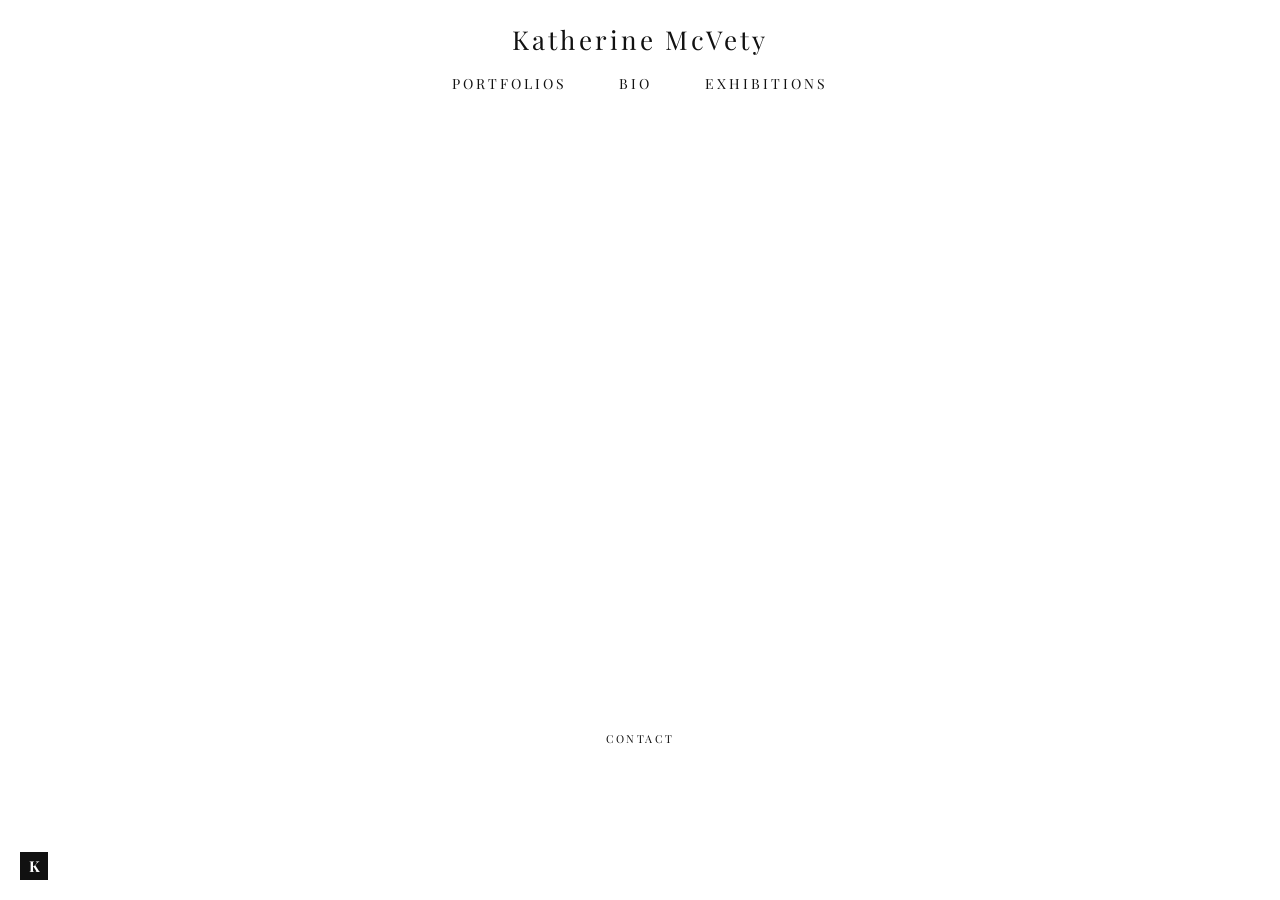
==== index.html @ 4f01858c "Add files via upload" ====
<!DOCTYPE html>
<html lang="en">
<head>
  <meta charset="UTF-8" />
  <meta name="viewport" content="width=device-width, initial-scale=1.0" />
  <title>Katherine McVety</title>
  <link rel="preconnect" href="https://fonts.googleapis.com" />
  <link rel="preconnect" href="https://fonts.gstatic.com" crossorigin />
  <link href="https://fonts.googleapis.com/css2?family=Playfair+Display:wght@400;700&display=swap" rel="stylesheet" />
  <link rel="stylesheet" href="css/style.css" />
  <link rel="icon" type="image/jpeg" href="assets/favicon.jpg" />
</head>
<body class="index-page">

  <a href="/" class="logo" title="Katherine McVety"><span>K</span></a>

  <header class="site-header">
    <a href="/" class="site-title">Katherine McVety</a>
    <ul class="nav-links">
      <li><a href="/portfolios/">Portfolios</a></li>
      <li><a href="/bio/">Bio</a></li>
      <li><a href="exhibitions.pdf" target="_blank">Exhibitions</a></li>
    </ul>
  </header>

  <div class="index-content page-content">
    <div class="featured-photo" id="featuredPhoto">
      <img id="featuredImg" src="" alt="Featured photograph" onclick="openLightbox(this.src, '', [])" />
    </div>
    <div class="contact-line">
      <button onclick="copyEmail()">Contact</button>
      <span class="copy-confirm" id="copyConfirm">Email copied</span>
    </div>
  </div>

  <div class="lightbox" id="lightbox">
    <span class="lightbox-close" id="lightboxClose">&times;</span>
    <button class="lightbox-arrow prev" id="lightboxPrev">&#8249;</button>
    <div class="lightbox-inner" id="lightboxInner">
      <img id="lightboxImg" src="" alt="" />
      <span class="lightbox-caption" id="lightboxCaption"></span>
    </div>
    <button class="lightbox-arrow next" id="lightboxNext">&#8250;</button>
  </div>

  <script src="js/main.js"></script>
  <script src="js/slideshow.js"></script>
</body>
</html>
---- css/style.css ----
/* Katherine McVety — stylesheet */

/* base */

*, *::before, *::after {
  box-sizing: border-box;
  margin: 0;
  padding: 0;
}

html {
  font-size: 125%;
  height: 100%;
  overflow-y: scroll; /* keeps nav width stable between pages */
}

body {
  height: 100%;
  background: #ffffff;
  color: #111111;
  font-family: 'Playfair Display', Georgia, serif;
  -webkit-font-smoothing: antialiased;
}


/* logo (bottom-left K square) */

.logo {
  position: fixed;
  bottom: 20px;
  left: 20px;
  width: 28px;
  height: 28px;
  background: #111111;
  display: flex;
  align-items: center;
  justify-content: center;
  text-decoration: none;
  z-index: 100;
}

.logo span {
  color: #ffffff;
  font-family: 'Playfair Display', Georgia, serif;
  font-size: 15px;
  font-weight: 700;
  line-height: 1;
  user-select: none;
}


/* nav header — fixed, same on every page */

.site-header {
  position: fixed;
  top: 0;
  left: 0;
  right: 0;
  z-index: 50;
  display: flex;
  flex-direction: column;
  align-items: center;
  padding: 22px 60px 14px;
  background: #ffffff;
}

.site-header .site-title {
  font-size: 26px;
  font-weight: 400;
  letter-spacing: 0.12em;
  text-decoration: none;
  color: #111111;
  margin-bottom: 10px;
}

.site-header .nav-links {
  display: flex;
  gap: 52px;
  list-style: none;
}

.site-header .nav-links a {
  font-size: 14px;
  letter-spacing: 0.22em;
  text-transform: uppercase;
  text-decoration: none;
  color: #111111;
  padding-bottom: 2px;
}

.site-header .nav-links a:hover,
.site-header .nav-links a.active {
  border-bottom-color: #111111;
}


/* home page */

.index-page {
  overflow: hidden;
  height: 100vh;
  display: flex;
  flex-direction: column;
}

.index-content {
  margin-top: 88px;
  flex: 1;
  display: flex;
  flex-direction: column;
  align-items: center;
  justify-content: center;
}

.featured-photo {
  position: relative;
  display: flex;
  justify-content: center;
  align-items: center;
  width: 100%;
  min-height: 52vh;
  margin-bottom: 40px;
}

.featured-photo img {
  position: absolute;
  max-height: 52vh;
  max-width: 72vw;
  width: auto;
  height: auto;
  display: block;
  cursor: pointer;
}

.contact-line {
  font-size: 11px;
  letter-spacing: 0.22em;
  text-transform: uppercase;
  color: #111111;
  text-align: center;
  display: flex;
  flex-direction: column;
  align-items: center;
  gap: 6px;
}

.contact-line button {
  background: none;
  border: none;
  font-family: inherit;
  font-size: inherit;
  letter-spacing: inherit;
  text-transform: inherit;
  color: inherit;
  cursor: pointer;
  padding: 0;
}

.copy-confirm {
  font-size: 10px;
  letter-spacing: 0.1em;
  color: #cccccc;
  opacity: 0;
  transition: opacity 0.3s ease;
}

.copy-confirm.show {
  opacity: 1;
}


/* inner pages (portfolios, bio) */

.page-body {
  padding-top: 100px;
  min-height: 100vh;
}

.portfolios-page {
  padding: 48px 80px 100px;
}


/* portfolios */

.portfolio-section {
  margin-bottom: 72px;
}

.portfolio-section h2 {
  font-size: 11px;
  font-weight: 400;
  letter-spacing: 0.26em;
  text-transform: uppercase;
  margin-bottom: 14px;
  color: #111111;
}

.portfolio-divider {
  border: none;
  border-top: 1px solid #e0e0e0;
  margin-bottom: 22px;
}

.portfolio-item.hidden {
  display: none;
}

.portfolio-grid {
  display: grid;
  grid-template-columns: repeat(5, 1fr);
  gap: 10px;
}

@media (max-width: 1100px) { .portfolio-grid { grid-template-columns: repeat(4, 1fr); } }
@media (max-width: 860px)  { .portfolio-grid { grid-template-columns: repeat(3, 1fr); } }
@media (max-width: 580px)  { .portfolio-grid { grid-template-columns: repeat(2, 1fr); } }
@media (max-width: 380px)  { .portfolio-grid { grid-template-columns: 1fr; } }

.portfolio-item {
  display: block;
  cursor: pointer;
  width: 100%;
}

/* placeholder shown before the image loads */
.portfolio-item::before {
  content: '';
  display: block;
  width: 100%;
  padding-top: 75%; /* 4:3 aspect ratio placeholder */
  background: #f0f0f0;
  background-image: linear-gradient(90deg, #f0f0f0 25%, #e4e4e4 50%, #f0f0f0 75%);
  background-size: 200% 100%;
  animation: shimmer 1.4s infinite;
}

@keyframes shimmer {
  from { background-position: 200% 0; }
  to   { background-position: -200% 0; }
}

/* once the image loads, hide the placeholder */
.portfolio-item.loaded::before {
  display: none;
}

.portfolio-item img {
  display: none; /* hidden until loaded */
  width: 100%;
  height: auto;
  transition: opacity 0.2s ease;
}

.portfolio-item.loaded img {
  display: block;
}

.portfolio-item:hover img {
  opacity: 0.82;
}

.expand-btn {
  display: block;
  margin: 10px auto 0;
  background: none;
  border: none;
  cursor: pointer;
  font-family: 'Playfair Display', Georgia, serif;
  font-size: 10px;
  letter-spacing: 0.22em;
  text-transform: uppercase;
  color: #888888;
  padding: 0;
  transition: color 0.2s ease;
}

.expand-btn:hover {
  color: #111111;
}


/* animated underline — used on nav links, contact button, expand button */
/* the underline starts at 0 width in the center and slides outward on hover */

.site-header .nav-links a,
.contact-line button,
.expand-btn {
  position: relative;
  border-bottom: none;
}

.site-header .nav-links a::after,
.contact-line button::after {
  content: '';
  position: absolute;
  bottom: -2px;
  left: 50%;
  width: 0;
  height: 1px;
  background: #111111;
  transition: width 0.25s ease, left 0.25s ease;
}

.expand-btn::after {
  content: '';
  position: absolute;
  bottom: -2px;
  left: 50%;
  width: 0;
  height: 1px;
  background: #111111;
  transition: width 0.25s ease, left 0.25s ease;
}

.site-header .nav-links a:hover::after,
.site-header .nav-links a.active::after,
.contact-line button:hover::after,
.expand-btn:hover::after {
  width: 100%;
  left: 0;
}


/* bio */

.bio-page {
  padding: 48px 0 100px;
  max-width: 620px;
  margin: 0 auto;
}

.bio-page h2 {
  font-size: 11px;
  font-weight: 400;
  letter-spacing: 0.26em;
  text-transform: uppercase;
  margin-bottom: 28px;
  padding-bottom: 10px;
  border-bottom: 1px solid #e0e0e0;
  color: #111111;
}

.bio-page p {
  font-size: 16px;
  line-height: 1.9;
  color: #1a1a1a;
  margin-bottom: 22px;
}


/* lightbox */

.lightbox {
  display: none;
  position: fixed;
  inset: 0;
  background: #ffffff;
  z-index: 1000;
  flex-direction: column;
  align-items: center;
  justify-content: center;
}

.lightbox.open {
  display: flex;
}

.lightbox-inner {
  display: flex;
  flex-direction: column;
  align-items: center;
}

.lightbox img {
  max-width: 84vw;
  max-height: 80vh;
  width: auto;
  height: auto;
  display: block;
}

.lightbox-caption {
  margin-top: 14px;
  font-size: 11px;
  letter-spacing: 0.22em;
  color: rgba(0, 0, 0, 0.9);
  text-align: center;
  pointer-events: none;
  min-height: 1.4em;
}

.lightbox-close {
  position: absolute;
  top: 22px;
  right: 28px;
  color: rgba(0, 0, 0, 0.6);
  font-size: 26px;
  font-weight: 300;
  cursor: pointer;
  user-select: none;
  line-height: 1;
  transition: color 0.2s ease;
}

.lightbox-close:hover {
  color: #1f1f1f;
}

.lightbox-arrow {
  position: absolute;
  top: 50%;
  transform: translateY(-50%);
  background: none;
  border: none;
  color: rgba(0, 0, 0, 0.4);
  font-size: 32px;
  font-weight: 300;
  cursor: pointer;
  user-select: none;
  padding: 20px;
  line-height: 1;
  transition: color 0.2s ease;
}

.lightbox-arrow:hover { color: #1f1f1f; }
.lightbox-arrow.prev  { left: 12px; }
.lightbox-arrow.next  { right: 12px; }


/* mobile */

@media (max-width: 700px) {
  html { font-size: 100%; }

  .site-header {
    padding: 14px 20px 10px;
  }

  .site-header .site-title {
    font-size: 15px;
    margin-bottom: 7px;
  }

  .site-header .nav-links {
    gap: 28px;
  }

  .logo {
    bottom: 10px;
    left: 10px;
    width: 16px;
    height: 16px;
  }

  .logo span {
    font-size: 10px;
  }

  .page-body {
    padding-top: 80px;
  }

  .portfolios-page {
    padding: 28px 16px 60px;
  }

  .bio-page {
    padding: 28px 16px 60px;
    max-width: 100%;
  }

  .lightbox-arrow {
    font-size: 24px;
    padding: 12px;
  }
}
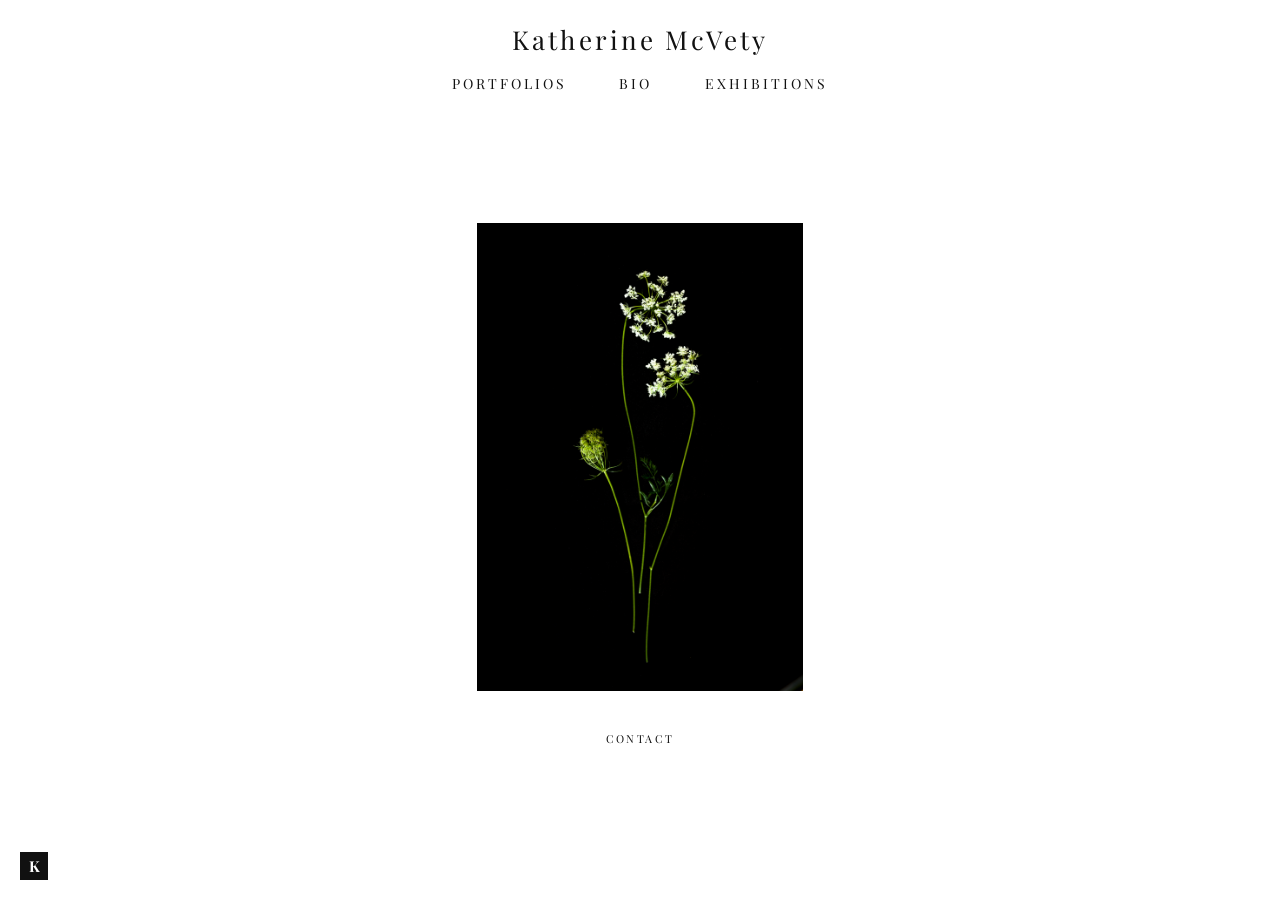
==== commit 7e59d8a5: "Update index.html" ====
--- a/index.html
+++ b/index.html
@@ -12,13 +12,13 @@
 </head>
 <body class="index-page">
 
-  <a href="/" class="logo" title="Katherine McVety"><span>K</span></a>
+  <a href="#" class="logo" title="Katherine McVety"><span>K</span></a>
 
   <header class="site-header">
-    <a href="/" class="site-title">Katherine McVety</a>
+    <a href="#" class="site-title">Katherine McVety</a>
     <ul class="nav-links">
-      <li><a href="/portfolios/">Portfolios</a></li>
-      <li><a href="/bio/">Bio</a></li>
+      <li><a href="portfolios/">Portfolios</a></li>
+      <li><a href="bio/">Bio</a></li>
       <li><a href="exhibitions.pdf" target="_blank">Exhibitions</a></li>
     </ul>
   </header>
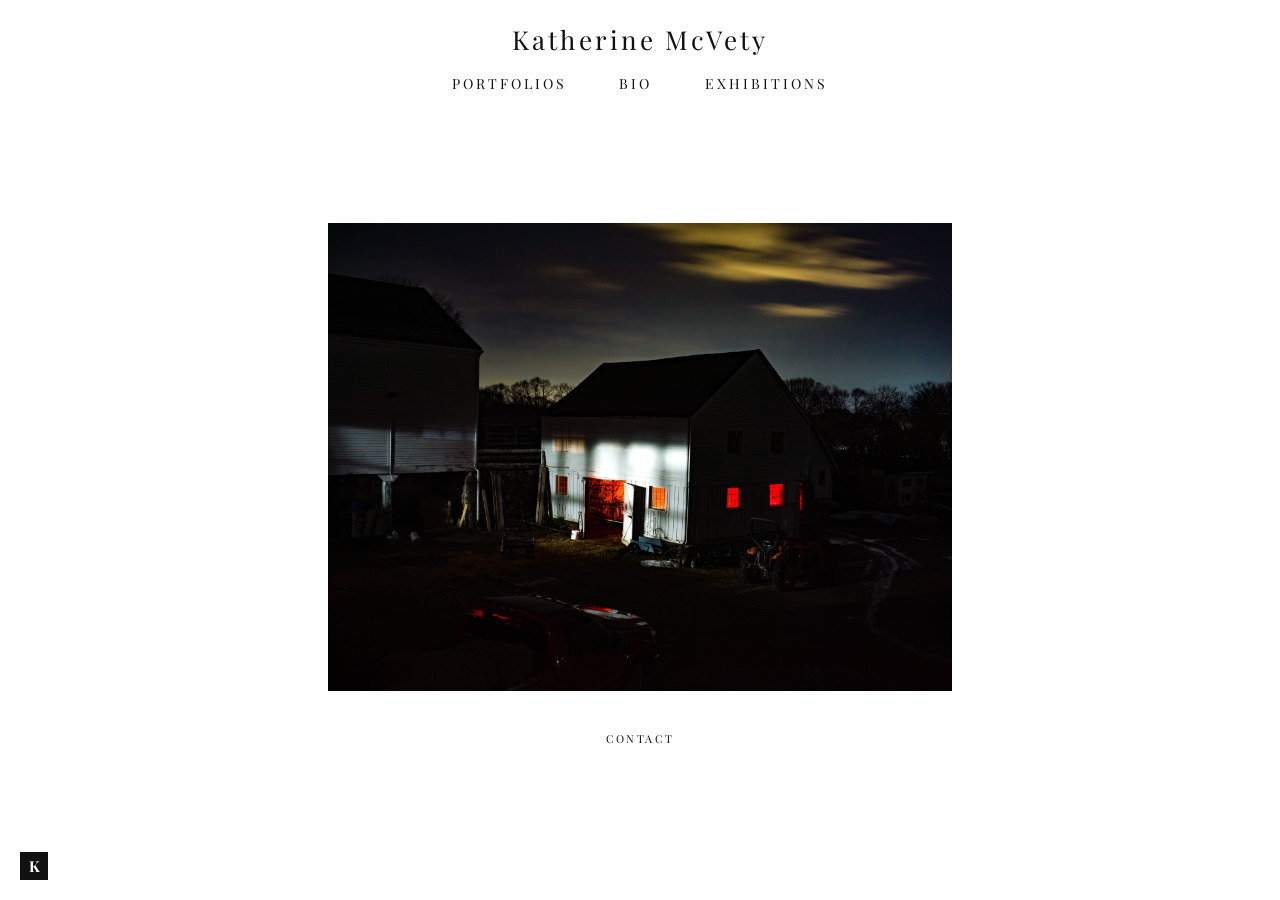
==== commit 5cbaa21b: "Update index.html" ====
--- a/index.html
+++ b/index.html
@@ -17,8 +17,8 @@
   <header class="site-header">
     <a href="#" class="site-title">Katherine McVety</a>
     <ul class="nav-links">
-      <li><a href="portfolios/">Portfolios</a></li>
-      <li><a href="bio/">Bio</a></li>
+      <li><a href="./portfolios/">Portfolios</a></li>
+      <li><a href="./bio/">Bio</a></li>
       <li><a href="exhibitions.pdf" target="_blank">Exhibitions</a></li>
     </ul>
   </header>
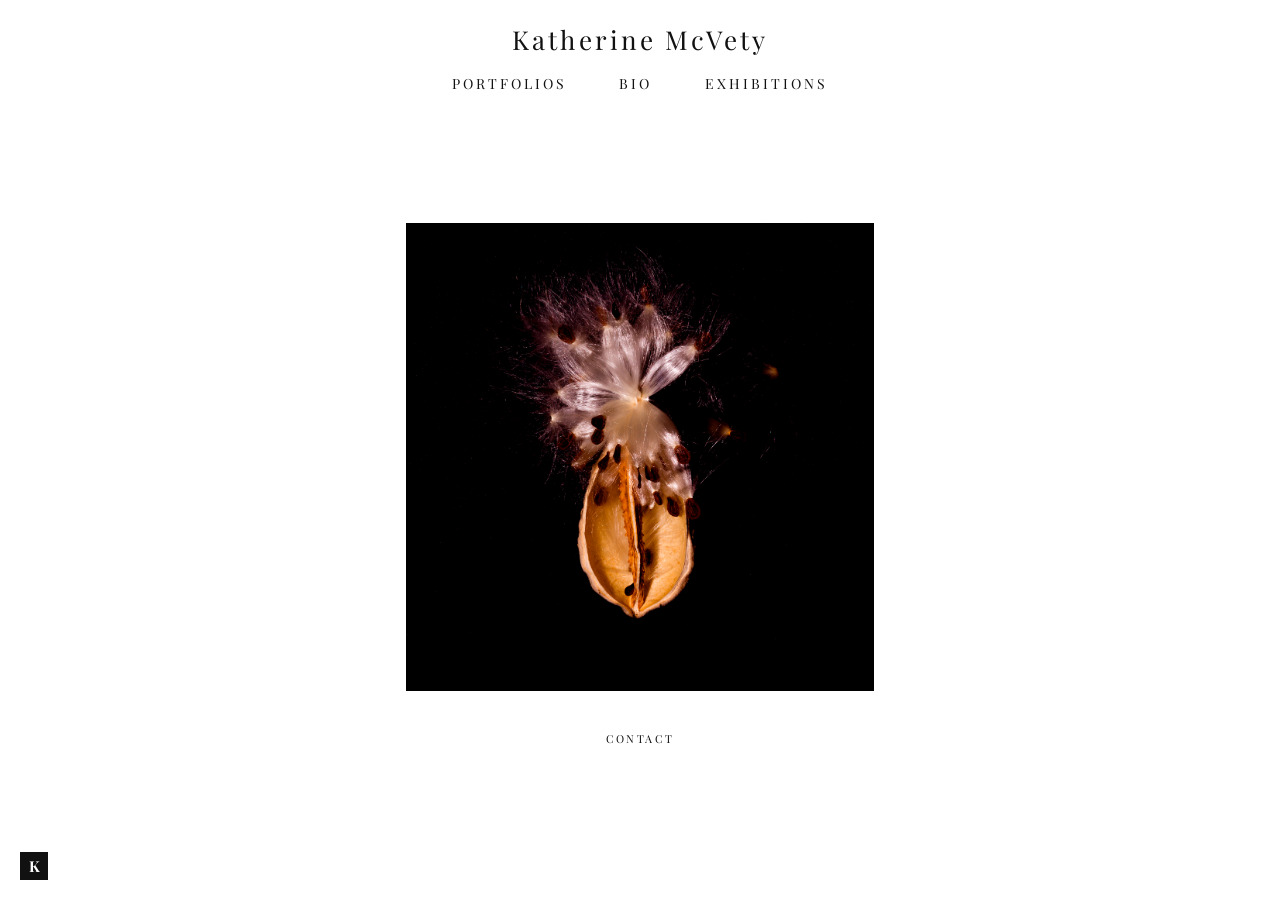
==== commit 8760a42a: "Update index.html" ====
--- a/index.html
+++ b/index.html
@@ -17,7 +17,7 @@
   <header class="site-header">
     <a href="#" class="site-title">Katherine McVety</a>
     <ul class="nav-links">
-      <li><a href="./portfolios/">Portfolios</a></li>
+      <li><a href="katherinemcvety/portfolios/">Portfolios</a></li>
       <li><a href="./bio/">Bio</a></li>
       <li><a href="exhibitions.pdf" target="_blank">Exhibitions</a></li>
     </ul>
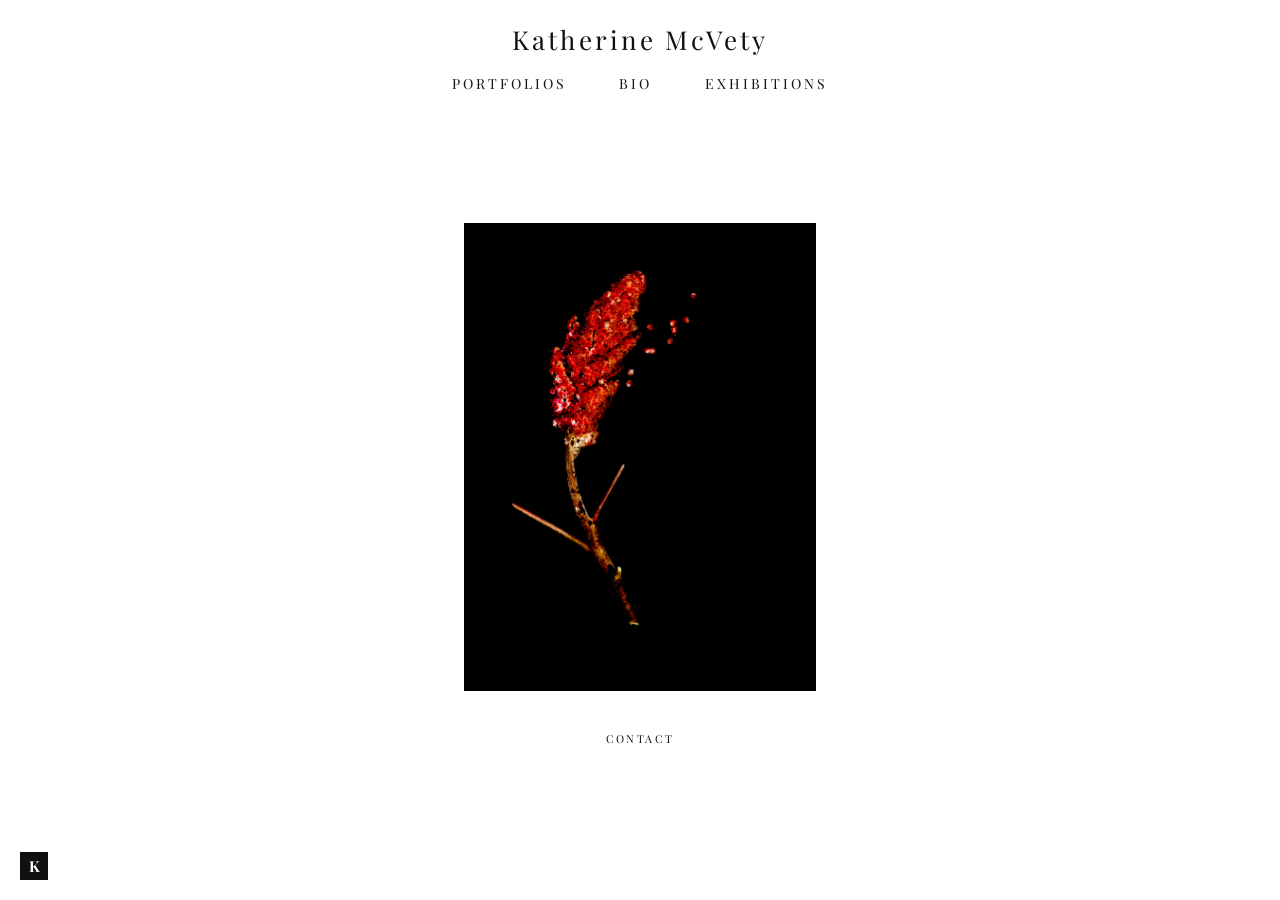
==== commit 35919cef: "Update index.html" ====
--- a/index.html
+++ b/index.html
@@ -17,8 +17,8 @@
   <header class="site-header">
     <a href="#" class="site-title">Katherine McVety</a>
     <ul class="nav-links">
-      <li><a href="katherinemcvety/portfolios/">Portfolios</a></li>
-      <li><a href="./bio/">Bio</a></li>
+      <li><a href=portfolios/">Portfolios</a></li>
+      <li><a href="bio/">Bio</a></li>
       <li><a href="exhibitions.pdf" target="_blank">Exhibitions</a></li>
     </ul>
   </header>
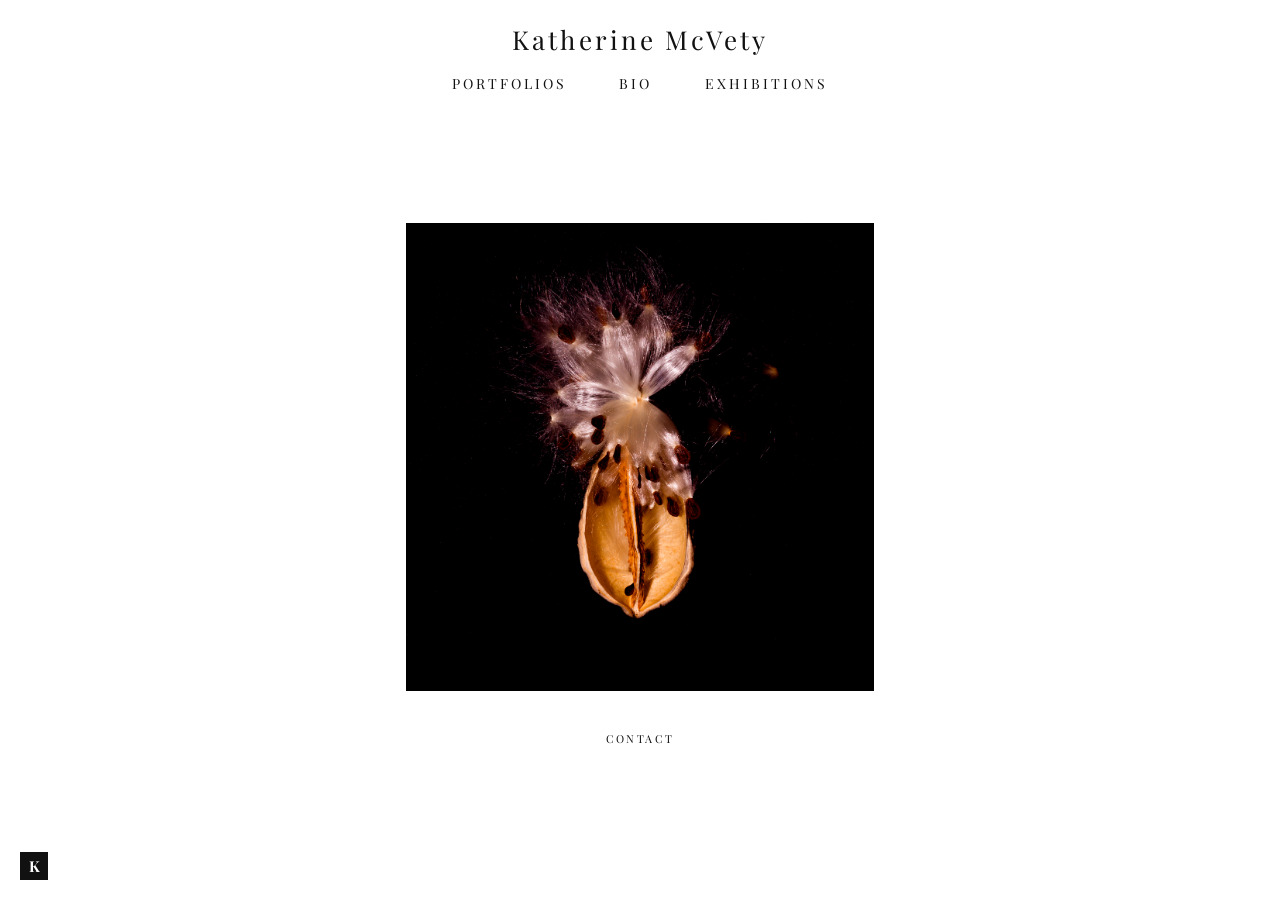
==== commit 77a83c24: "Update index.html" ====
--- a/index.html
+++ b/index.html
@@ -17,7 +17,7 @@
   <header class="site-header">
     <a href="#" class="site-title">Katherine McVety</a>
     <ul class="nav-links">
-      <li><a href=portfolios/">Portfolios</a></li>
+      <li><a href=portfolios/>Portfolios</a></li>
       <li><a href="bio/">Bio</a></li>
       <li><a href="exhibitions.pdf" target="_blank">Exhibitions</a></li>
     </ul>
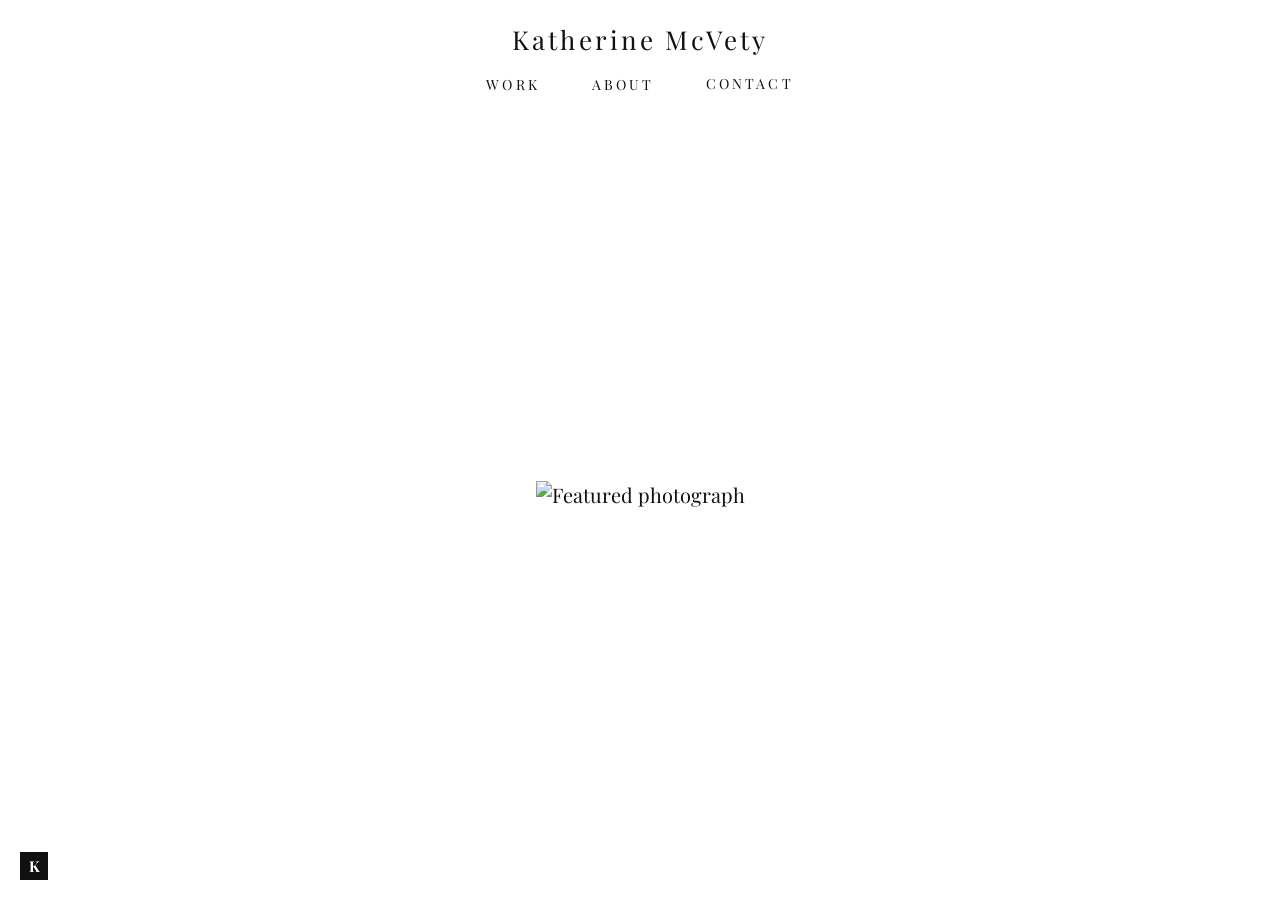
==== commit 90e0cdc4: "Add files via upload" ====
--- a/index.html
+++ b/index.html
@@ -17,30 +17,27 @@
   <header class="site-header">
     <a href="#" class="site-title">Katherine McVety</a>
     <ul class="nav-links">
-      <li><a href=portfolios/>Portfolios</a></li>
-      <li><a href="bio/">Bio</a></li>
-      <li><a href="exhibitions.pdf" target="_blank">Exhibitions</a></li>
+      <li><a href="work/">Work</a></li>
+      <li><a href="about/">About</a></li>
+      <li><button class="nav-contact-btn" onclick="copyEmail()">Contact</button><span class="copy-confirm-nav" id="copyConfirmNav">Email copied</span></li>
     </ul>
   </header>
 
   <div class="index-content page-content">
     <div class="featured-photo" id="featuredPhoto">
-      <img id="featuredImg" src="" alt="Featured photograph" onclick="openLightbox(this.src, '', [])" />
-    </div>
-    <div class="contact-line">
-      <button onclick="copyEmail()">Contact</button>
-      <span class="copy-confirm" id="copyConfirm">Email copied</span>
+      <img src="media/Middle%20Landscape/2.Chicken%20Shed%232_result.jpg" alt="Featured photograph" onclick="openLightbox(this.src, '', [])" />
     </div>
   </div>
 
+
   <div class="lightbox" id="lightbox">
     <span class="lightbox-close" id="lightboxClose">&times;</span>
-    <button class="lightbox-arrow prev" id="lightboxPrev">&#8249;</button>
+    <button class="lightbox-arrow prev" id="lightboxPrev"><svg viewBox="0 0 28 28" xmlns="http://www.w3.org/2000/svg"><line x1="18" y1="4" x2="8" y2="14"/><line x1="8" y1="14" x2="18" y2="24"/></svg></button>
     <div class="lightbox-inner" id="lightboxInner">
       <img id="lightboxImg" src="" alt="" />
       <span class="lightbox-caption" id="lightboxCaption"></span>
     </div>
-    <button class="lightbox-arrow next" id="lightboxNext">&#8250;</button>
+    <button class="lightbox-arrow next" id="lightboxNext"><svg viewBox="0 0 28 28" xmlns="http://www.w3.org/2000/svg"><line x1="10" y1="4" x2="20" y2="14"/><line x1="20" y1="14" x2="10" y2="24"/></svg></button>
   </div>
 
   <script src="js/main.js"></script>
--- a/css/style.css
+++ b/css/style.css
@@ -11,7 +11,7 @@
 html {
   font-size: 125%;
   height: 100%;
-  overflow-y: scroll; /* keeps nav width stable between pages */
+  overflow-y: scroll;
 }
 
 body {
@@ -23,7 +23,24 @@
 }
 
 
-/* logo (bottom-left K square) */
+/* -----------------------------------------------
+   Page entry fade
+----------------------------------------------- */
+
+@keyframes pageIn {
+  from { opacity: 0; transform: translateY(10px); }
+  to   { opacity: 1; transform: translateY(0); }
+}
+
+.page-content,
+.bio-page {
+  animation: pageIn 0.7s cubic-bezier(0.22, 1, 0.36, 1) both;
+}
+
+
+/* -----------------------------------------------
+   Logo
+----------------------------------------------- */
 
 .logo {
   position: fixed;
@@ -37,6 +54,15 @@
   justify-content: center;
   text-decoration: none;
   z-index: 100;
+  transition: background 0.35s ease, outline-color 0.35s ease, outline-offset 0.35s ease;
+  outline: 1px solid transparent;
+  outline-offset: 0px;
+}
+
+.logo:hover {
+  background: #ffffff;
+  outline-color: #111111;
+  outline-offset: 3px;
 }
 
 .logo span {
@@ -46,10 +72,17 @@
   font-weight: 700;
   line-height: 1;
   user-select: none;
-}
-
-
-/* nav header — fixed, same on every page */
+  transition: color 0.35s ease;
+}
+
+.logo:hover span {
+  color: #111111;
+}
+
+
+/* -----------------------------------------------
+   Nav header
+----------------------------------------------- */
 
 .site-header {
   position: fixed;
@@ -62,6 +95,16 @@
   align-items: center;
   padding: 22px 60px 14px;
   background: #ffffff;
+  transition: box-shadow 0.4s ease;
+}
+
+.site-header.scrolled {
+  box-shadow: 0 1px 0 rgba(0,0,0,0.07);
+}
+
+@keyframes navIn {
+  from { opacity: 0; transform: translateY(-6px); }
+  to   { opacity: 1; transform: translateY(0); }
 }
 
 .site-header .site-title {
@@ -71,227 +114,75 @@
   text-decoration: none;
   color: #111111;
   margin-bottom: 10px;
+  animation: navIn 0.6s cubic-bezier(0.22, 1, 0.36, 1) 0.05s both;
 }
 
 .site-header .nav-links {
   display: flex;
   gap: 52px;
   list-style: none;
-}
-
-.site-header .nav-links a {
+  align-items: center;
+  animation: navIn 0.6s cubic-bezier(0.22, 1, 0.36, 1) 0.15s both;
+}
+
+.site-header .nav-links li {
+  position: relative;
+}
+
+.site-header .nav-links a,
+.site-header .nav-links .nav-contact-btn {
   font-size: 14px;
   letter-spacing: 0.22em;
   text-transform: uppercase;
   text-decoration: none;
   color: #111111;
   padding-bottom: 2px;
-}
-
-.site-header .nav-links a:hover,
-.site-header .nav-links a.active {
-  border-bottom-color: #111111;
-}
-
-
-/* home page */
-
-.index-page {
-  overflow: hidden;
-  height: 100vh;
-  display: flex;
-  flex-direction: column;
-}
-
-.index-content {
-  margin-top: 88px;
-  flex: 1;
-  display: flex;
-  flex-direction: column;
-  align-items: center;
-  justify-content: center;
-}
-
-.featured-photo {
-  position: relative;
-  display: flex;
-  justify-content: center;
-  align-items: center;
-  width: 100%;
-  min-height: 52vh;
-  margin-bottom: 40px;
-}
-
-.featured-photo img {
-  position: absolute;
-  max-height: 52vh;
-  max-width: 72vw;
-  width: auto;
-  height: auto;
-  display: block;
-  cursor: pointer;
-}
-
-.contact-line {
-  font-size: 11px;
-  letter-spacing: 0.22em;
-  text-transform: uppercase;
-  color: #111111;
-  text-align: center;
-  display: flex;
-  flex-direction: column;
-  align-items: center;
-  gap: 6px;
-}
-
-.contact-line button {
+  font-family: 'Playfair Display', Georgia, serif;
+}
+
+/* nav contact button reset */
+.nav-contact-btn {
   background: none;
   border: none;
-  font-family: inherit;
-  font-size: inherit;
-  letter-spacing: inherit;
-  text-transform: inherit;
-  color: inherit;
   cursor: pointer;
   padding: 0;
-}
-
-.copy-confirm {
+  padding-bottom: 2px;
+  line-height: inherit;
+}
+
+/* email-copied confirmation — sits directly below Contact in nav */
+.copy-confirm-nav {
+  position: absolute;
+  top: calc(100% + 6px);
+  left: 50%;
+  transform: translateX(-50%);
+  white-space: nowrap;
   font-size: 10px;
-  letter-spacing: 0.1em;
-  color: #cccccc;
+  letter-spacing: 0.18em;
+  text-transform: uppercase;
+  color: #999999;
+  z-index: 60;
   opacity: 0;
   transition: opacity 0.3s ease;
-}
-
-.copy-confirm.show {
+  pointer-events: none;
+}
+
+.copy-confirm-nav.show {
   opacity: 1;
 }
 
 
-/* inner pages (portfolios, bio) */
-
-.page-body {
-  padding-top: 100px;
-  min-height: 100vh;
-}
-
-.portfolios-page {
-  padding: 48px 80px 100px;
-}
-
-
-/* portfolios */
-
-.portfolio-section {
-  margin-bottom: 72px;
-}
-
-.portfolio-section h2 {
-  font-size: 11px;
-  font-weight: 400;
-  letter-spacing: 0.26em;
-  text-transform: uppercase;
-  margin-bottom: 14px;
-  color: #111111;
-}
-
-.portfolio-divider {
-  border: none;
-  border-top: 1px solid #e0e0e0;
-  margin-bottom: 22px;
-}
-
-.portfolio-item.hidden {
-  display: none;
-}
-
-.portfolio-grid {
-  display: grid;
-  grid-template-columns: repeat(5, 1fr);
-  gap: 10px;
-}
-
-@media (max-width: 1100px) { .portfolio-grid { grid-template-columns: repeat(4, 1fr); } }
-@media (max-width: 860px)  { .portfolio-grid { grid-template-columns: repeat(3, 1fr); } }
-@media (max-width: 580px)  { .portfolio-grid { grid-template-columns: repeat(2, 1fr); } }
-@media (max-width: 380px)  { .portfolio-grid { grid-template-columns: 1fr; } }
-
-.portfolio-item {
-  display: block;
-  cursor: pointer;
-  width: 100%;
-}
-
-/* placeholder shown before the image loads */
-.portfolio-item::before {
-  content: '';
-  display: block;
-  width: 100%;
-  padding-top: 75%; /* 4:3 aspect ratio placeholder */
-  background: #f0f0f0;
-  background-image: linear-gradient(90deg, #f0f0f0 25%, #e4e4e4 50%, #f0f0f0 75%);
-  background-size: 200% 100%;
-  animation: shimmer 1.4s infinite;
-}
-
-@keyframes shimmer {
-  from { background-position: 200% 0; }
-  to   { background-position: -200% 0; }
-}
-
-/* once the image loads, hide the placeholder */
-.portfolio-item.loaded::before {
-  display: none;
-}
-
-.portfolio-item img {
-  display: none; /* hidden until loaded */
-  width: 100%;
-  height: auto;
-  transition: opacity 0.2s ease;
-}
-
-.portfolio-item.loaded img {
-  display: block;
-}
-
-.portfolio-item:hover img {
-  opacity: 0.82;
-}
-
-.expand-btn {
-  display: block;
-  margin: 10px auto 0;
-  background: none;
-  border: none;
-  cursor: pointer;
-  font-family: 'Playfair Display', Georgia, serif;
-  font-size: 10px;
-  letter-spacing: 0.22em;
-  text-transform: uppercase;
-  color: #888888;
-  padding: 0;
-  transition: color 0.2s ease;
-}
-
-.expand-btn:hover {
-  color: #111111;
-}
-
-
-/* animated underline — used on nav links, contact button, expand button */
-/* the underline starts at 0 width in the center and slides outward on hover */
+/* -----------------------------------------------
+   Animated underline on nav items
+----------------------------------------------- */
 
 .site-header .nav-links a,
-.contact-line button,
-.expand-btn {
+.site-header .nav-links .nav-contact-btn {
   position: relative;
-  border-bottom: none;
 }
 
 .site-header .nav-links a::after,
-.contact-line button::after {
+.site-header .nav-links .nav-contact-btn::after {
   content: '';
   position: absolute;
   bottom: -2px;
@@ -302,27 +193,79 @@
   transition: width 0.25s ease, left 0.25s ease;
 }
 
-.expand-btn::after {
-  content: '';
-  position: absolute;
-  bottom: -2px;
-  left: 50%;
-  width: 0;
-  height: 1px;
-  background: #111111;
-  transition: width 0.25s ease, left 0.25s ease;
-}
-
 .site-header .nav-links a:hover::after,
 .site-header .nav-links a.active::after,
-.contact-line button:hover::after,
-.expand-btn:hover::after {
+.site-header .nav-links .nav-contact-btn:hover::after {
   width: 100%;
   left: 0;
 }
 
 
-/* bio */
+/* -----------------------------------------------
+   Home page
+----------------------------------------------- */
+
+.index-page {
+  overflow: hidden;
+  height: 100vh;
+  display: flex;
+  flex-direction: column;
+}
+
+.index-content {
+  margin-top: 88px;
+  flex: 1;
+  display: flex;
+  flex-direction: column;
+  align-items: center;
+  justify-content: center;
+}
+
+.featured-photo {
+  position: relative;
+  display: flex;
+  justify-content: center;
+  align-items: center;
+  width: 100%;
+  min-height: 60vh;
+}
+
+/* two image slots for crossfade */
+.featured-photo img {
+  position: absolute;
+  max-height: 60vh;
+  max-width: 72vw;
+  width: auto;
+  height: auto;
+  display: block;
+  cursor: pointer;
+  transition: opacity 1.2s ease, transform 0.6s ease;
+  transform-origin: center center;
+}
+
+.featured-photo img:hover {
+  transform: scale(1.015);
+}
+
+
+/* -----------------------------------------------
+   Inner pages
+----------------------------------------------- */
+
+.page-body {
+  padding-top: 100px;
+  min-height: 100vh;
+}
+
+.portfolios-page,
+.work-page {
+  padding: 48px 80px 100px;
+}
+
+
+/* -----------------------------------------------
+   Bio / About page
+----------------------------------------------- */
 
 .bio-page {
   padding: 48px 0 100px;
@@ -345,11 +288,399 @@
   font-size: 16px;
   line-height: 1.9;
   color: #1a1a1a;
-  margin-bottom: 22px;
-}
-
-
-/* lightbox */
+  margin-bottom: 32px;
+}
+
+.bio-links {
+  display: flex;
+  gap: 36px;
+  margin-top: 8px;
+}
+
+.bio-link {
+  font-size: 11px;
+  letter-spacing: 0.22em;
+  text-transform: uppercase;
+  color: #111111;
+  text-decoration: none;
+  position: relative;
+}
+
+.bio-link::after {
+  content: '';
+  position: absolute;
+  bottom: -2px;
+  left: 50%;
+  width: 0;
+  height: 1px;
+  background: #111111;
+  transition: width 0.25s ease, left 0.25s ease;
+}
+
+.bio-link:hover::after {
+  width: 100%;
+  left: 0;
+}
+
+
+/* -----------------------------------------------
+   Work page — cover grid
+----------------------------------------------- */
+
+.work-grid {
+  display: grid;
+  grid-template-columns: repeat(4, 1fr);
+  gap: 48px 40px;
+}
+
+@media (max-width: 900px) { .work-grid { grid-template-columns: repeat(2, 1fr); } }
+@media (max-width: 560px) { .work-grid { grid-template-columns: 1fr; } }
+
+/* cards stagger in */
+@keyframes cardIn {
+  from { opacity: 0; transform: translateY(16px); }
+  to   { opacity: 1; transform: translateY(0); }
+}
+
+.work-card {
+  display: flex;
+  flex-direction: column;
+  opacity: 0; /* JS sets animation once built */
+}
+
+.work-card.visible {
+  animation: cardIn 0.55s cubic-bezier(0.22, 1, 0.36, 1) both;
+}
+
+/* title row: name + info icon */
+.work-card-name {
+  font-size: 13px;
+  font-weight: 400;
+  letter-spacing: 0.26em;
+  color: #111111;
+  display: -webkit-box;
+  -webkit-line-clamp: 2;
+  -webkit-box-orient: vertical;
+  line-clamp: 2;
+  overflow: hidden;
+  min-height: 2.6em;
+}
+
+.work-card-name {
+  font-size: 13px;
+  font-weight: 400;
+  letter-spacing: 0.26em;
+  color: #111111;
+}
+
+.work-info-btn {
+  background: none;
+  border: none;
+  cursor: pointer;
+  padding: 0;
+  color: #aaaaaa;
+  display: flex;
+  align-items: center;
+  transition: color 0.2s ease;
+  flex-shrink: 0;
+}
+
+.work-info-btn:hover,
+.work-info-btn.active {
+  color: #111111;
+}
+
+/* description — collapsed by default */
+.work-card-desc {
+  font-size: 12px;
+  line-height: 1.7;
+  color: #666666;
+  letter-spacing: 0.03em;
+  font-style: italic;
+  max-height: 0;
+  overflow: hidden;
+  opacity: 0;
+  transition: max-height 0.35s ease, opacity 0.3s ease, margin-bottom 0.3s ease;
+  margin-bottom: 0;
+}
+
+.work-card-desc.open {
+  max-height: 120px;
+  opacity: 1;
+  margin-bottom: 10px;
+}
+
+/* cover thumbnail — fixed square aspect ratio */
+.work-thumb {
+  position: relative;
+  width: 100%;
+  padding-top: 100%;
+  background: #f0f0f0;
+  background-image: linear-gradient(90deg, #f0f0f0 25%, #e8e8e8 50%, #f0f0f0 75%);
+  background-size: 200% 100%;
+  animation: shimmer 1.4s infinite;
+  cursor: pointer;
+  overflow: hidden;
+}
+
+.work-thumb.loaded,
+.work-thumb.error {
+  animation: none;
+  background: #f0f0f0;
+}
+
+.work-thumb img {
+  position: absolute;
+  inset: 0;
+  width: 100%;
+  height: 100%;
+  object-fit: cover;
+  display: block;
+  opacity: 0;
+  transition: opacity 0.4s ease, transform 0.6s cubic-bezier(0.22, 1, 0.36, 1);
+}
+
+.work-thumb.loaded img {
+  opacity: 1;
+}
+
+.work-thumb:hover img {
+  opacity: 0.88;
+  transform: scale(1.03);
+}
+
+@keyframes shimmer {
+  from { background-position: 200% 0; }
+  to   { background-position: -200% 0; }
+}
+
+
+/* -----------------------------------------------
+   Slideshow overlay
+----------------------------------------------- */
+
+.slideshow-overlay {
+  display: none;
+  position: fixed;
+  inset: 0;
+  background: #ffffff;
+  z-index: 1000;
+  flex-direction: column;
+  align-items: center;
+  justify-content: center;
+  opacity: 0;
+  transition: opacity 0.35s ease;
+}
+
+.slideshow-overlay.open {
+  display: flex;
+}
+
+.slideshow-overlay.visible {
+  opacity: 1;
+}
+
+.slideshow-portfolio-nav {
+  position: absolute;
+  top: 14px;
+  left: 50%;
+  transform: translateX(-50%);
+  display: flex;
+  align-items: center;
+  gap: 10px;
+  z-index: 10;
+  pointer-events: auto;
+}
+
+.slideshow-portfolio-name {
+  font-size: 11px;
+  letter-spacing: 0.22em;
+  color: rgba(0,0,0,0.45);
+
+  white-space: nowrap;
+  pointer-events: none;
+}
+
+.portfolio-arrow {
+  background: none;
+  border: none;
+  cursor: pointer;
+  padding: 4px 6px;
+  opacity: 0.3;
+  transition: opacity 0.2s ease;
+  display: flex;
+  align-items: center;
+}
+
+.portfolio-arrow:hover { opacity: 1; }
+
+.portfolio-arrow svg {
+  width: 14px;
+  height: 14px;
+  stroke: #111111;
+  stroke-width: 1.5;
+  fill: none;
+}
+
+.slideshow-close {
+  position: absolute;
+  top: 14px;
+  right: 20px;
+  background: none;
+  border: none;
+  color: rgba(0,0,0,0.4);
+  font-size: 26px;
+  font-weight: 300;
+  cursor: pointer;
+  line-height: 1;
+  font-family: inherit;
+  transition: color 0.2s ease, opacity 0.2s ease;
+  z-index: 10;
+  padding: 12px;
+}
+
+.slideshow-close:hover { color: #111111; }
+
+.slideshow-arrow {
+  position: absolute;
+  top: 50%;
+  transform: translateY(-50%);
+  background: none;
+  border: none;
+  cursor: pointer;
+  padding: 20px;
+  z-index: 10;
+  margin-bottom: 80px;
+  opacity: 0.25;
+  transition: opacity 0.25s ease;
+  display: flex;
+  align-items: center;
+  justify-content: center;
+}
+
+.slideshow-arrow:hover { opacity: 1; }
+.slideshow-arrow.prev  { left: 12px; }
+.slideshow-arrow.next  { right: 12px; }
+
+.slideshow-arrow svg {
+  width: 28px;
+  height: 28px;
+  stroke: #111111;
+  stroke-width: 1;
+  fill: none;
+}
+
+/* main image area */
+.slideshow-main {
+  display: flex;
+  flex-direction: column;
+  align-items: center;
+  flex: 1;
+  width: 100%;
+  justify-content: center;
+  padding: 60px 80px 20px;
+  min-height: 0;
+  position: relative;
+}
+
+/* image crossfade wrapper */
+.slideshow-img-wrap {
+  position: relative;
+  display: flex;
+  align-items: center;
+  justify-content: center;
+  max-width: 100%;
+  max-height: 100%;
+  flex: 1;
+  width: 100%;
+  min-height: 0;
+}
+
+.slideshow-img-wrap img {
+  position: absolute;
+  max-width: 100%;
+  max-height: 100%;
+  width: auto;
+  height: auto;
+  display: block;
+  object-fit: contain;
+  opacity: 0;
+  transform: translateX(60px);
+  transition: opacity 0s, transform 0.5s cubic-bezier(0.22, 1, 0.36, 1);
+}
+
+.slideshow-img-wrap img.active {
+  opacity: 1;
+  transform: translateX(0);
+  position: relative;
+}
+
+.slideshow-img-wrap img.exiting {
+  opacity: 1;
+  transform: translateX(-60px);
+  transition: opacity 0s, transform 0.25s cubic-bezier(0.55, 0, 1, 0.45);
+}
+
+.slideshow-caption {
+  margin-top: 14px;
+  font-size: 11px;
+  letter-spacing: 0.22em;
+  color: rgba(0,0,0,0.5);
+  text-align: center;
+  min-height: 1.4em;
+  flex-shrink: 0;
+  transition: opacity 0.3s ease;
+}
+
+/* thumbnail strip at the bottom */
+.slideshow-strip {
+  width: 100%;
+  height: 80px;
+  display: flex;
+  align-items: center;
+  justify-content: center;
+  gap: 6px;
+  padding: 0 16px;
+  overflow-x: auto;
+  flex-shrink: 0;
+  scrollbar-width: none;
+}
+
+.slideshow-strip::-webkit-scrollbar { display: none; }
+
+.strip-thumb {
+  flex-shrink: 0;
+  width: 60px;
+  height: 60px;
+  cursor: pointer;
+  overflow: hidden;
+  transition: opacity 0.25s ease, outline-color 0.25s ease, outline-offset 0.25s ease;
+  outline: 1px solid transparent;
+  outline-offset: 0px;
+}
+
+.strip-thumb img {
+  width: 100%;
+  height: 100%;
+  object-fit: cover;
+  display: block;
+  transition: transform 0.25s ease;
+}
+
+.strip-thumb:hover {
+  opacity: 0.9;
+}
+
+.strip-thumb.active {
+  opacity: 1;
+  outline-color: rgba(0,0,0,0.3);
+  outline-offset: 2px;
+}
+
+
+/* -----------------------------------------------
+   Lightbox (home page)
+----------------------------------------------- */
 
 .lightbox {
   display: none;
@@ -360,10 +691,16 @@
   flex-direction: column;
   align-items: center;
   justify-content: center;
+  opacity: 0;
+  transition: opacity 0.35s ease;
 }
 
 .lightbox.open {
   display: flex;
+}
+
+.lightbox.visible {
+  opacity: 1;
 }
 
 .lightbox-inner {
@@ -384,7 +721,7 @@
   margin-top: 14px;
   font-size: 11px;
   letter-spacing: 0.22em;
-  color: rgba(0, 0, 0, 0.9);
+  color: rgba(0,0,0,0.9);
   text-align: center;
   pointer-events: none;
   min-height: 1.4em;
@@ -394,7 +731,7 @@
   position: absolute;
   top: 22px;
   right: 28px;
-  color: rgba(0, 0, 0, 0.6);
+  color: rgba(0,0,0,0.4);
   font-size: 26px;
   font-weight: 300;
   cursor: pointer;
@@ -403,9 +740,7 @@
   transition: color 0.2s ease;
 }
 
-.lightbox-close:hover {
-  color: #1f1f1f;
-}
+.lightbox-close:hover { color: #1f1f1f; }
 
 .lightbox-arrow {
   position: absolute;
@@ -413,22 +748,41 @@
   transform: translateY(-50%);
   background: none;
   border: none;
-  color: rgba(0, 0, 0, 0.4);
-  font-size: 32px;
-  font-weight: 300;
   cursor: pointer;
   user-select: none;
   padding: 20px;
-  line-height: 1;
-  transition: color 0.2s ease;
-}
-
-.lightbox-arrow:hover { color: #1f1f1f; }
+  opacity: 0.25;
+  transition: opacity 0.25s ease;
+  display: flex;
+  align-items: center;
+  justify-content: center;
+}
+
+.lightbox-arrow:hover { opacity: 1; }
 .lightbox-arrow.prev  { left: 12px; }
 .lightbox-arrow.next  { right: 12px; }
 
-
-/* mobile */
+.lightbox-arrow svg {
+  width: 28px;
+  height: 28px;
+  stroke: #111111;
+  stroke-width: 1;
+  fill: none;
+}
+
+
+/* load message */
+.load-msg {
+  font-size: 12px;
+  letter-spacing: 0.2em;
+  text-transform: uppercase;
+  color: #aaaaaa;
+}
+
+
+/* -----------------------------------------------
+   Mobile
+----------------------------------------------- */
 
 @media (max-width: 700px) {
   html { font-size: 100%; }
@@ -453,15 +807,12 @@
     height: 16px;
   }
 
-  .logo span {
-    font-size: 10px;
-  }
-
-  .page-body {
-    padding-top: 80px;
-  }
-
-  .portfolios-page {
+  .logo span { font-size: 10px; }
+
+  .page-body { padding-top: 80px; }
+
+  .portfolios-page,
+  .work-page {
     padding: 28px 16px 60px;
   }
 
@@ -470,8 +821,11 @@
     max-width: 100%;
   }
 
-  .lightbox-arrow {
-    font-size: 24px;
+  .slideshow-arrow {
     padding: 12px;
   }
-}
+
+  .slideshow-main {
+    padding: 50px 16px 16px;
+  }
+}
